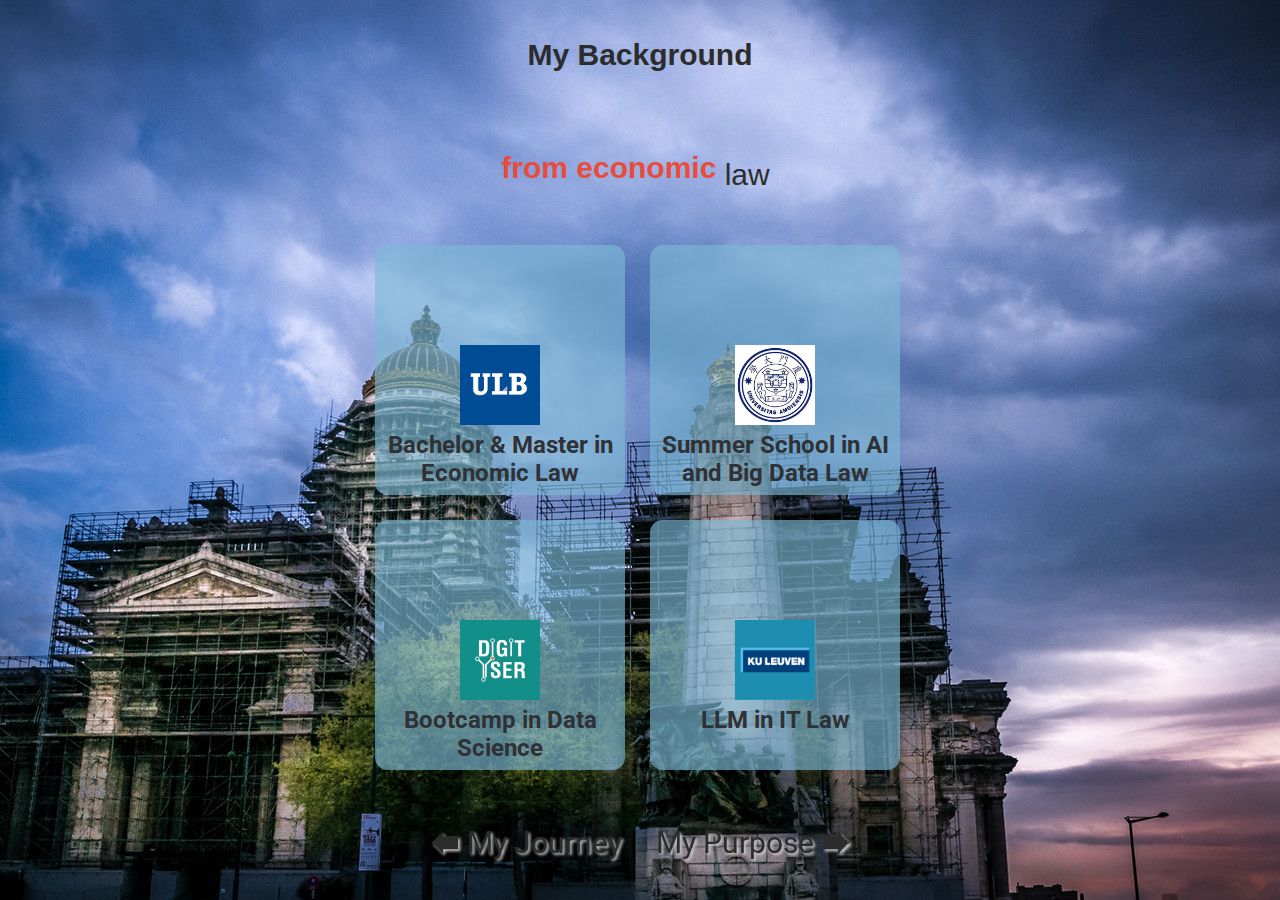
==== background.html @ ed566424 "Initial commit" ====
<!doctype html>
<html lang="en">
<head>
  <meta charset="utf-8">
  <title>My Journey to Become Software Developer - Vuong BUI</title>
  <link rel='stylesheet' href='styles.css'/>
  <link href="https://fonts.googleapis.com/css?family=Roboto:300,400,500&display=swap" rel="stylesheet">
  <link href="https://fonts.googleapis.com/icon?family=Material+Icons" rel="stylesheet">
</head>
<body>
  <style>
    .content {
      background-image: url(./assets/justicepalace.jpg);
      height: 100%;
      background-position: center;
      background-repeat: no-repeat;
      background-size: cover;
    }
    #web {
      width: 540px;
      height: 540px;
    }

    .sphere {
      border: none;
      border-radius: 5%;
      background: rgba(125,184,214, .65);
    }
    .sphere:hover {
      background: rgba(125,184,214, .85);
    }


    .text {
      top: 100px;
    }

    .sphere:hover .text {
      top: 15px;
    }

    .blurb {
      margin: 20px 10px 10px 10px;
    }

    .one{left: 5px; top: 5px;}
    .two{left: 280px; top: 5px;}
    .three{left: 5px; top: 280px;}
    .four{left: 280px; top: 280px;}
  </style>

  <div class="content" role="main">
    <div class="presentation">
      <p><b>My Background</b></p>
    </div>

    <div class="Iam">
      <b>
        <div class="innerIam">
          from economic<br />
          to IT
        </div>
      </b>
      <p>&nbsp;law</p>
    </div>



    <div id="web">
      <div class="sphere one" >
        <span class="text"><b><img src="assets/ulb.png" height="80" width="80"><br/>Bachelor & Master in Economic Law </b></span>
        <p class="blurb">
          • Belgian law degrees<br/>
          • Economic law specialization
        </p>
      </div>
      <div class="sphere two" >
        <span class="text"><b><img src="assets/xmu.jpg" height="80" width="80"><br/>Summer School in AI and Big Data Law</b></span>
        <p class="blurb">
          • Study on the impact of new technologies (AI, Big Data) on intellectual property law
        </p>
      </div>
      <div class="sphere three" >
        <span class="text"><b><img src="assets/digityser.jpg" height="80" width="80"><br/>Bootcamp in Data Science</b></span>
        <p class="blurb">
          • Coding in Python, R and <br/>
          • Courses on Machine Learning, NLP, Deep Learning, Neural Network, ...
        </p>
      </div>
      <div class="sphere four" >
        <span class="text"><b><img src="assets/kul.jpg" height="80" width="80"><br/>LLM in IT Law</b></span>
        <p class="blurb">
          • Double specialization in IT and IP law <br/>
        </p>
      </div>

    </div>


    <div class="nav">
      <a href="./index.html">🡄 My Journey</a>
      <a href="./ikigai.html">My Purpose 🡆</a>
    </div>

  </div>
</body>
</html>
---- styles.css ----
@import url('https://fonts.googleapis.com/css?family=Arima+Madurai:300');


body, html{
  width:100%;
  height:100%;
  margin:0;
  display: table;
  text-align: center;
}
body { margin: 0; font-family: Roboto, "Helvetica Neue", sans-serif; }


app-root {
  display: block;
  height: 100vh;
}

.content {
  z-index: 1;
  position: relative;
  overflow: hidden;
  padding: 0 13px;
  flex-direction: column;
  display: flex;         /* NEW, Spec - Firefox, Chrome, Opera */
  align-items: center;
  height: 100%;
}


.presentation {
  text-align: center;
  width: 80%;
  margin: 5px;
}
p {
  font: normal 30px/40px Montserrat, sans-serif;
  color: #2d2c2c;
}


.nav {
  position:fixed;
  bottom: 40px;
  z-index: 99999;
}

.nav a{
  font-size: 30px;
  color: #2d2c2c;
  text-shadow: 2px 2px 3px #cfcfcf;
  padding: 15px;
  text-decoration: none;
}

.card {
  border-radius: 25px;
  padding: 10px;
  margin: 10px;
  width: 65%;
  background: rgba(125,184,214, .5);
}








*,
*::before,
*::after {
  box-sizing: border-box;
}

h1 {
  font-family: 'Arima Madurai', cursive;
  color: black;
  font-size: 4rem;
  letter-spacing: -3px;
  text-shadow: 0px 1px 1px rgba(255,255,255,0.6);
  position: relative;
  z-index: 3;
}



.bird--one {
  background-image: url(https://s3-us-west-2.amazonaws.com/s.cdpn.io/174479/bird-cells-new.svg);
  background-size: auto 100%;
  width: 88px;
  height: 125px;
  will-change: background-position;

  animation-name: fly-cycle;
  animation-timing-function: steps(10);
  animation-iteration-count: infinite;

  animation-duration: 1s;
  animation-delay: -0.5s;
}

.bird--two {
  background-image: url(https://s3-us-west-2.amazonaws.com/s.cdpn.io/174479/bird-cells-new.svg);
  background-size: auto 100%;
  width: 88px;
  height: 125px;
  will-change: background-position;

  animation-name: fly-cycle;
  animation-timing-function: steps(10);
  animation-iteration-count: infinite;

  animation-duration: 1s;
  animation-delay: -0.5s;

   animation-duration: 0.9s;
   animation-delay: -0.75s;
 }


.bird--three {
  background-image: url(https://s3-us-west-2.amazonaws.com/s.cdpn.io/174479/bird-cells-new.svg);
  background-size: auto 100%;
  width: 88px;
  height: 125px;
  will-change: background-position;

  animation-name: fly-cycle;
  animation-timing-function: steps(10);
  animation-iteration-count: infinite;

  animation-duration: 1s;
  animation-delay: -0.5s;

   animation-duration: 1.25s;
   animation-delay: -0.25s;
 }


.bird--four {
  background-image: url(https://s3-us-west-2.amazonaws.com/s.cdpn.io/174479/bird-cells-new.svg);
  background-size: auto 100%;
  width: 88px;
  height: 125px;
  will-change: background-position;

  animation-name: fly-cycle;
  animation-timing-function: steps(10);
  animation-iteration-count: infinite;

  animation-duration: 1s;
  animation-delay: -0.5s;

   animation-duration: 1.1s;
   animation-delay: -0.5s;
 }


.bird-container--one {
  position: absolute;
  top: 20%;
  left: -10%;
  transform: scale(0) translateX(-10vw);
  will-change: transform;

  animation-name: fly-right-one;
  animation-timing-function: linear;
  animation-iteration-count: infinite;

   animation-duration: 15s;
   animation-delay: 0;
 }

.bird-container--two {
  position: absolute;
  top: 20%;
  left: -10%;
  transform: scale(0) translateX(-10vw);
  will-change: transform;

  animation-name: fly-right-one;
  animation-timing-function: linear;
  animation-iteration-count: infinite;

  animation-duration: 15s;
  animation-delay: 0;

   animation-duration: 16s;
   animation-delay: 1s;
 }

.bird-container--three {
  position: absolute;
  top: 20%;
  left: -10%;
  transform: scale(0) translateX(-10vw);
  will-change: transform;

  animation-name: fly-right-one;
  animation-timing-function: linear;
  animation-iteration-count: infinite;

  animation-duration: 15s;
  animation-delay: 0;

   animation-duration: 14.6s;
   animation-delay: 9.5s;
 }

.bird-container--four {
  position: absolute;
  top: 20%;
  left: -10%;
  transform: scale(0) translateX(-10vw);
  will-change: transform;

  animation-name: fly-right-one;
  animation-timing-function: linear;
  animation-iteration-count: infinite;

  animation-duration: 15s;
  animation-delay: 0;

   animation-duration: 16s;
   animation-delay: 10.25s;
 }


@keyframes fly-cycle {

  100% {
    background-position: -900px 0;
  }

}

@keyframes fly-right-one {

  0% {
    transform: scale(0.3) translateX(-10vw);
  }

  10% {
    transform: translateY(2vh) translateX(10vw) scale(0.4);
  }

  20% {
    transform: translateY(0vh) translateX(30vw) scale(0.5);
  }

  30% {
    transform: translateY(4vh) translateX(50vw) scale(0.6);
  }

  40% {
    transform: translateY(2vh) translateX(70vw) scale(0.6);
  }

  50% {
    transform: translateY(0vh) translateX(90vw) scale(0.6);
  }

  60% {
    transform: translateY(0vh) translateX(110vw) scale(0.6);
  }

  100% {
    transform: translateY(0vh) translateX(110vw) scale(0.6);
  }

}

@keyframes fly-right-two {

  0% {
    transform: translateY(-2vh) translateX(-10vw) scale(0.5);
  }

  10% {
    transform: translateY(0vh) translateX(10vw) scale(0.4);
  }

  20% {
    transform: translateY(-4vh) translateX(30vw) scale(0.6);
  }

  30% {
    transform: translateY(1vh) translateX(50vw) scale(0.45);
  }

  40% {
    transform: translateY(-2.5vh) translateX(70vw) scale(0.5);
  }

  50% {
    transform: translateY(0vh) translateX(90vw) scale(0.45);
  }

  51% {
    transform: translateY(0vh) translateX(110vw) scale(0.45);
  }

  100% {
    transform: translateY(0vh) translateX(110vw) scale(0.45);
  }

}



































.Iam {
  text-align: center;
  width: 80%;

  padding: 0.5em 1em;
  font: normal 30px/40px Montserrat, sans-serif;
  color: #2d2c2c;

  display: flex;
  justify-content: center;
  align-items: center;

}
.Iam p {
  height: 40px;
  float: left;
  margin-right: 0.3em;
}
.Iam b {
  float: left;
  overflow: hidden;
  position: relative;
  height: 40px;
  top: -7px;
}
.Iam .innerIam {
  display: inline-block;
  color: #e74c3c;
  position: relative;
  white-space: nowrap;
  top: 0;
  left: 0;
  text-align: right;


  /*animation*/
  -webkit-animation:move 4s;
  -moz-animation:move 4s;
  -ms-animation:move 4s;
  -o-animation:move 4s;
  animation:move 4s;
  /*animation-iteration-count*/
  -webkit-animation-iteration-count:infinite;
  -moz-animation-iteration-count:infinite;
  -ms-animation-iteration-count:infinite;
  -o-animation-iteration-count:infinite;
  animation-iteration-count:infinite;
  /*animation-delay*/
  -webkit-animation-delay:0.5s;
  -moz-animation-delay:0.5s;
  -ms-animation-delay:0.5s;
  -o-animation-delay:0.5s;
  animation-delay:0.5s;
}
@keyframes move{
  0%  { top: 0px; }
  50% { top: -50px; }
}

@-webkit-keyframes move {
  0%  { top: 0px; }
  50% { top: -50px; }
}
@-moz-keyframes move {
  0%  { top: 0px; }
  50% { top: -50px; }
}
@-o-keyframes move {
  0%  { top: 0px; }
  50% { top: -50px; }
}
@keyframes move {
  0%  { top: 0px; }
  50% { top: -50px; }
}
























.wrapper{
  display: table-cell;
  vertical-align: middle;
  position: relative;
  width: 50%;
  margin: 0 auto;
}
.background-circle{
  width: 400px;
  height: 400px;
  border-radius: 100%;
  overflow: hidden;
  margin: 0 auto;
  background: #95B3BF;
  position: relative;
  -webkit-mask-image: -webkit-radial-gradient(#BADA55, #BADA55);
  -moz-mask-image: -webkit-radial-gradient(#BADA55, #BADA55);
  -o-mask-image: -webkit-radial-gradient(#BADA55, #BADA55);
  -ms-mask-image: -webkit-radial-gradient(#BADA55, #BADA55);
  animation:grow 0.7s 1 ease;
  -webkit-animation:grow 0.7s 1 ease;
  transform-origin: center;
}
.border-circle{
  width: 399px;
  height: 399px;
  border-radius: 100%;
  position: absolute;
  left: 50%;
  top: 50%;
  margin-left: -220px;
  margin-top: -220px;
  border: 10px solid #FCB040;
  -webkit-transform: scale(0);
  transform: scale(0);
  -webkit-transform-origin: center;
  transform-origin: center;
}
.border-circle#one{
  animation:border-pulse 1s 3.1s 1 ease;
  animation-fill-mode: forwards;
  -webkit-animation:border-pulse 1s 3.1s 1 ease;
  -webkit-animation-fill-mode: forwards;
}
.border-circle#two{
  animation:border-pulse 1s 3.3s 1 ease;
  animation-fill-mode: forwards;
  -webkit-animation:border-pulse 1s 3.3s 1 ease;
  -webkit-animation-fill-mode: forwards;
}

.body{
  width: 285px;
  height: 600px;
  margin: 0 auto;
  background: #222;
  border-radius: 100px;
  position: relative;
  top: 200px;
  animation:body-enter 0.7s 0.2s 1 ease;
  animation-fill-mode: forwards;
  -webkit-animation:body-enter 0.7s 0.2s 1 ease;
  -webkit-animation-fill-mode: forwards;
  -webkit-transform:scale(0) translateZ(0);
  transform:scale(0) translateZ(0);
}

.head{
  width: 196px;
  height: 260px;
  border-radius: 50px;
  #background: #FFE4BE;
  position: absolute;
  top: 50%;
  left: 50%;
  margin-top: -210px;
  margin-left: -98px;
  animation:grow 0.7s 0.4s 1 ease, music-move 1s 3.3s infinite alternate ease-in-out;
  -webkit-animation:grow 0.7s 0.4s 1 ease, music-move 1s 3.3s infinite alternate ease-in-out;
  /*
    animation:grow 0.7s 0.4s 1 ease;
    -webkit-animation:grow 0.7s 0.4s 1 ease;
  */
  transform-origin: bottom;
  -webkit-transform-origin: bottom;
  -webkit-transform:scale(0) translateZ(0);
  transform:scale(0) translateZ(0);
  -webkit-animation-fill-mode: forwards;
  animation-fill-mode: forwards;

  display: flex;
  align-items: center;
  justify-content: center
}



.shadow-wrapper{
  width: 98px;
  height: 260px;
  position: absolute;
  left: -8px;
  bottom: -84px;
  z-index: 4;
  overflow: hidden;
}
.shadow{
  width: 98px;
  height: 260px;
  border-radius: 50px;
  background: rgba(149,36,0,0.1);
  position: absolute;
  z-index: 4;
  opacity: 0;
  animation:shadow-anim 1s 2.8s 1 ease;
  animation-fill-mode: forwards;
  -webkit-animation:shadow-anim 1s 2.8s 1 ease;
  -webkit-animation-fill-mode: forwards;
}
.triangle-light{
  width: 400px;
  height: 600px;
  background: #FFFFFF;
  opacity: 0.2;
  position: absolute;
  right: -65%;
  animation: triangle-light-anim 1s 2.8s 1 ease;
  animation-fill-mode: forwards;
  -webkit-animation: triangle-light-anim 1s 2.8s 1 ease;
  -webkit-animation-fill-mode: forwards;
  -webkit-transform: translate(200px,0px);
  transform: translate(200px,0px);
}
.triangle-dark{
  width: 400px;
  height: 600px;
  background: #000000;
  opacity: 0.2;
  position: absolute;
  left: -60%;
  top: 30%;
  animation: triangle-dark-anim 1s 3s 1 ease;
  animation-fill-mode: forwards;
  -webkit-animation: triangle-dark-anim 1s 3s 1 ease;
  -webkit-animation-fill-mode: forwards;
  -webkit-transform: translate(-200px,0px);
  transform: translate(-200px,0px);
}


.shirt-text{
  font-family: 'Montserrat', sans-serif;
  font-weight: 700;
  color: white;
  position: relative;
  top: -300px;
  font-size: 50px;
  display: inline-block;
  -webkit-text-stroke: 2px;
  -webkit-transform: translate(0px,100px);
  transform: translate(0px,100px);
  animation-fill-mode: forwards !important;
  -webkit-animation-fill-mode: forwards !important;

}
.shirt-text:nth-of-type(1){
  animation: text-anim 0.7s 3s 1 ease;
  -webkit-animation: text-anim 0.7s 3s 1 ease;
}
.shirt-text:nth-of-type(2){
  color: #EF4136;
  animation: text-anim 0.7s 3.1s 1 ease;
  -webkit-animation: text-anim 0.7s 3.1s 1 ease;
}
.shirt-text:nth-of-type(3){
  animation: text-anim 0.7s 3.2s 1 ease;
  -webkit-animation: text-anim 0.7s 3.2s 1 ease;
}
.shirt-text:nth-of-type(4){
  animation: text-anim 0.7s 3.3s 1 ease;
  -webkit-animation: text-anim 0.7s 3.3s 1 ease;
}
.shirt-text:nth-of-type(5){
  animation: text-anim 0.7s 3.4s 1 ease;
  -webkit-animation: text-anim 0.7s 3.4s 1 ease;
}

@keyframes grow
{
  0% {
    position:absolute;
    -webkit-transform: scale(0) translateZ(0);
    transform: scale(0) translateZ(0);
  }
  60% {
    -webkit-transform: scale(1.15) translateZ(0);
    transform: scale(1.15) translateZ(0);
  }
  80% {
    -webkit-transform: scale(0.95) translateZ(0);
    transform: scale(0.95) translateZ(0);
  }
  100% {
    -webkit-transform: scale(1) translateZ(0);
    transform: scale(1) translateZ(0);
  }
}

@-webkit-keyframes grow /* Safari and Chrome */
{
  0% {
    position:absolute;
    -webkit-transform: scale(0) translateZ(0);
    transform: scale(0) translateZ(0);
  }
  60% {
    -webkit-transform: scale(1.15) translateZ(0);
    transform: scale(1.15) translateZ(0);
  }
  80% {
    -webkit-transform: scale(0.95) translateZ(0);
    transform: scale(0.95) translateZ(0);
  }
  100% {
    -webkit-transform: scale(1) translateZ(0);
    transform: scale(1) translateZ(0);
  }
}

@keyframes body-enter
{
  0% {
    -webkit-transform: translateY(200px) translateZ(0);
    transform: translateY(200px) translateZ(0);
  }
  60% {
    -webkit-transform: translateY(-20px) translateZ(0);
    transform: translateY(-20px) translateZ(0);
  }
  80% {
    -webkit-transform: translateY(30px) translateZ(0);
    transform: translateY(30px) translateZ(0);
  }
  100% {
    -webkit-transform: translateY(0px) translateZ(0);
    transform: translateY(0px) translateZ(0);
  }
}

@-webkit-keyframes body-enter /* Safari and Chrome */
{
  0% {
    -webkit-transform: translateY(200px) translateZ(0);
    transform: translateY(200px) translateZ(0);
  }
  60% {
    -webkit-transform: translateY(-20px) translateZ(0);
    transform: translateY(-20px) translateZ(0);
  }
  80% {
    -webkit-transform: translateY(30px) translateZ(0);
    transform: translateY(30px) translateZ(0);
  }
  100% {
    -webkit-transform: translateY(0px) translateZ(0);
    transform: translateY(0px) translateZ(0);
  }
}

@keyframes hair-anim
{
  0% {
    height:0px;
    -webkit-transform: translateY(137px) translateZ(0);
    transform: translateY(137px) translateZ(0);
  }
  100% {
    height: 137px;
    -webkit-transform: translateY(0px) translateZ(0);
    transform: translateY(0px) translateZ(0);
  }
}

@-webkit-keyframes hair-anim /* Safari and Chrome */
{
  0% {
    height:0px;
    -webkit-transform: translateY(137px) translateZ(0);
    transform: translateY(137px) translateZ(0);
  }
  100% {
    height: 137px;
    -webkit-transform: translateY(0px) translateZ(0);
    transform: translateY(0px) translateZ(0);
  }
}

@keyframes sideburn-anim
{
  0% {
    opacity: 0;
    -webkit-transform: translateY(-25px) translateZ(0);
    transform: translateY(-25px) translateZ(0);
  }
  100% {
    opacity: 1;
    -webkit-transform: translateY(0px) translateZ(0);
    transform: translateY(0px) translateZ(0);
  }
}

@-webkit-keyframes sideburn-anim /* Safari and Chrome */
{
  0% {
    opacity: 0;
    -webkit-transform: translateY(-25px) translateZ(0);
    transform: translateY(-25px) translateZ(0);
  }
  100% {
    opacity: 1;
    -webkit-transform: translateY(0px) translateZ(0);
    transform: translateY(0px) translateZ(0);
  }
}

@keyframes hair-top-anim
{
  0% {
    opacity: 0;
    -webkit-transform:translate(-64px, 30px) translateZ(0);
    transform:translate(-64px, 30px) translateZ(0);
  }
  60% {
    opacity: 1;
    -webkit-transform: rotate(0deg) translate(-64px, 30px) translateZ(0);
    transform: rotate(0deg) translate(-64px, 30px) translateZ(0);
  }
  80% {
    opacity: 1;
    -webkit-transform: rotate(10deg) translate(-64px, -5px) translateZ(0);
    transform: rotate(10deg) translate(-64px, -5px) translateZ(0);
  }
  100% {
    opacity: 1;
    -webkit-transform: rotate(0deg) translate(-64px, 0px) translateZ(0);
    transform: rotate(0deg) translate(-64px, 0px) translateZ(0);
  }
}

@-webkit-keyframes hair-top-anim /* Safari and Chrome */
{
  0% {
    opacity: 0;
    -webkit-transform:translate(-64px, 30px) translateZ(0);
    transform:translate(-64px, 30px) translateZ(0);
  }
  60% {
    opacity: 1;
    -webkit-transform: rotate(0deg) translate(-64px, 30px) translateZ(0);
    transform: rotate(0deg) translate(-64px, 30px) translateZ(0);
  }
  80% {
    opacity: 1;
    -webkit-transform: rotate(10deg) translate(-64px, -5px) translateZ(0);
    transform: rotate(10deg) translate(-64px, -5px) translateZ(0);
  }
  100% {
    opacity: 1;
    -webkit-transform: rotate(0deg) translate(-64px, 0px) translateZ(0);
    transform: rotate(0deg) translate(-64px, 0px) translateZ(0);
  }
}

@keyframes hair-bottom-anim
{
  0% {
    opacity: 0;
    -webkit-transform:translate(-27px, -40px) translateZ(0);
    transform:translate(-27px, -40px) translateZ(0);
  }
  60% {
    opacity: 1;
    -webkit-transform: rotate(0deg) translate(-27px, -40px) translateZ(0);
    transform: rotate(0deg) translate(-27px, -40px) translateZ(0);
  }
  80% {
    opacity: 1;
    -webkit-transform: rotate(10deg) translate(-27px, 5px) translateZ(0);
    transform: rotate(10deg) translate(-27px, 5px) translateZ(0);
  }
  100% {
    opacity: 1;
    -webkit-transform: rotate(0deg) translate(-27px, 0px) translateZ(0);
    transform: rotate(0deg) translate(-27px, 0px) translateZ(0);
  }
}

@-webkit-keyframes hair-bottom-anim /* Safari and Chrome */
{
  0% {
    opacity: 0;
    -webkit-transform:translate(-27px, -40px) translateZ(0);
    transform:translate(-27px, -40px) translateZ(0);
  }
  60% {
    opacity: 1;
    -webkit-transform: rotate(0deg) translate(-27px, -40px) translateZ(0);
    transform: rotate(0deg) translate(-27px, -40px) translateZ(0);
  }
  80% {
    opacity: 1;
    -webkit-transform: rotate(10deg) translate(-27px, 5px) translateZ(0);
    transform: rotate(10deg) translate(-27px, 5px) translateZ(0);
  }
  100% {
    opacity: 1;
    -webkit-transform: rotate(0deg) translate(-27px, 0px) translateZ(0);
    transform: rotate(0deg) translate(-27px, 0px) translateZ(0);
  }
}

@keyframes music-move
{
  0% {
    -webkit-transform: rotate(0deg) translateZ(0);
    transform: rotate(0deg) translateZ(0);
  }
  33% {
    -webkit-transform: rotate(-5deg) translateZ(0);
    transform: rotate(-5deg) translateZ(0);
  }
  66% {
    -webkit-transform: rotate(5deg) translateZ(0);
    transform: rotate(5deg) translateZ(0);
  }
  100% {
    -webkit-transform: rotate(0deg) translateZ(0);
    transform: rotate(0deg) translateZ(0);
  }
}

@-webkit-keyframes music-move /* Safari and Chrome */
{
  0% {
    -webkit-transform: rotate(0deg) translateZ(0);
    transform: rotate(0deg) translateZ(0);
  }
  33% {
    -webkit-transform: rotate(-5deg) translateZ(0);
    transform: rotate(-5deg) translateZ(0);
  }
  66% {
    -webkit-transform: rotate(5deg) translateZ(0);
    transform: rotate(5deg) translateZ(0);
  }
  100% {
    -webkit-transform: rotate(0deg) translateZ(0);
    transform: rotate(0deg) translateZ(0);
  }
}

@keyframes eyebrow-anim-right
{
  0% {
    opacity: 0;
    -webkit-transform: translateY(-25px) translateZ(0);
    transform: translateY(-25px) translateZ(0);
  }
  70% {
    opacity: 1;
    -webkit-transform: translateY(5px) translateZ(0);
    transform: translateY(5px) translateZ(0);
  }
  100% {
    opacity: 1;
    -webkit-transform: rotate(9deg) translateY(0px) translateZ(0);
    transform: rotate(9deg) translateY(0px) translateZ(0);
  }
}

@-webkit-keyframes eyebrow-anim-right /* Safari and Chrome */
{
  0% {
    opacity: 0;
    -webkit-transform: translateY(-25px) translateZ(0);
    transform: translateY(-25px) translateZ(0);
  }
  70% {
    opacity: 1;
    -webkit-transform: translateY(5px) translateZ(0);
    transform: translateY(5px) translateZ(0);
  }
  100% {
    opacity: 1;
    -webkit-transform: rotate(9deg) translateY(0px) translateZ(0);
    transform: rotate(9deg) translateY(0px) translateZ(0);
  }
}
@keyframes eyebrow-raise
{
  0% {
    top:-35px;
  }
  80% {
    top:-35px;

  }
  100% {
    top:-45px;
  }
}

@-webkit-keyframes eyebrow-raise /* Safari and Chrome */
{
  0% {
    top:-35px;
  }
  80% {
    top:-35px;

  }
  100% {
    top:-45px;
  }
}
@keyframes eyebrow-anim-left
{
  0% {
    opacity: 0;
    -webkit-transform: translateY(-25px) translateZ(0);
    transform: translateY(-25px) translateZ(0);
  }
  70% {
    opacity: 1;
    -webkit-transform: translateY(5px) translateZ(0);
    transform: translateY(5px);
  }
  100% {
    opacity: 1;
    -webkit-transform:translateY(0px) translateZ(0);
    transform:translateY(0px) translateZ(0);
  }
}

@-webkit-keyframes eyebrow-anim-left /* Safari and Chrome */
{
  0% {
    opacity: 0;
    -webkit-transform: translateY(-25px) translateZ(0);
    transform: translateY(-25px) translateZ(0);
  }
  70% {
    opacity: 1;
    -webkit-transform: translateY(5px) translateZ(0);
    transform: translateY(5px) translateZ(0);
  }
  100% {
    opacity: 1;
    -webkit-transform:translateY(0px) translateZ(0);
    transform:translateY(0px) translateZ(0);
  }
}

@keyframes border-pulse
{
  0% {
    -webkit-transform: scale(0) translateZ(0);
    transform: scale(0) translateZ(0);
    border-width: 20px;
  }
  40% {
    -webkit-transform: scale(1) translateZ(0);
    transform: scale(1) translateZ(0);
    border-width: 20px;
    margin-left: -220px;
    margin-top: -220px;
  }
  100% {
    -webkit-transform: scale(1.5) translateZ(0);
    transform: scale(1.5) translateZ(0);
    border-width: 0px;
    border-style: double;
    margin-left: -200px;
    margin-top: -200px;
  }
}

@-webkit-keyframes border-pulse /* Safari and Chrome */
{
  0% {
    -webkit-transform: scale(0) translateZ(0);
    transform: scale(0) translateZ(0);
    border-width: 20px;
  }
  40% {
    -webkit-transform: scale(1) translateZ(0);
    transform: scale(1) translateZ(0);
    border-width: 20px;
    margin-left: -220px;
    margin-top: -220px;
  }
  100% {
    -webkit-transform: scale(1.5) translateZ(0);
    transform: scale(1.5) translateZ(0);
    border-width: 0px;
    border-style: double;
    margin-left: -200px;
    margin-top: -200px;
  }
}
@keyframes shadow-anim
{
  0% {
    opacity: 0;
    -webkit-transform: translate(98px,0px) translateZ(0);
    transform: translate(98px,0px) translateZ(0);
  }
  50% {
    opacity: 0;
  }
  100% {
    opacity: 1;
    -webkit-transform: translate(0px,0px) translateZ(0);
    transform: translate(0px,0px) translateZ(0);
  }
}

@-webkit-keyframes shadow-anim /* Safari and Chrome */
{
  0% {
    opacity: 0;
    -webkit-transform: translate(98px,0px) translateZ(0);
    transform: translate(98px,0px) translateZ(0);
  }
  50% {
    opacity: 0;
  }
  100% {
    opacity: 1;
    -webkit-transform: translate(0px,0px) translateZ(0);
    transform: translate(0px,0px) translateZ(0);
  }
}
@keyframes triangle-light-anim
{
  0% {
    -webkit-transform: translate(200px,0px) translateZ(0);
    transform: translate(200px,0px) translateZ(0);
  }
  100% {
    -webkit-transform: rotate(45deg) translate(0px,0px) translateZ(0);
    transform: rotate(45deg) translate(0px,0px) translateZ(0);
  }
}

@-webkit-keyframes triangle-light-anim /* Safari and Chrome */
{
  0% {
    -webkit-transform: translate(200px,0px) translateZ(0);
    transform: translate(200px,0px) translateZ(0);
  }
  100% {
    -webkit-transform: rotate(45deg) translate(0px,0px) translateZ(0);
    transform: rotate(45deg) translate(0px,0px) translateZ(0);
  }
}
@keyframes triangle-dark-anim
{
  0% {
    -webkit-transform: translate(-200px,0px) translateZ(0);
    transform: translate(-200px,0px) translateZ(0);
  }
  100% {
    -webkit-transform: rotate(-45deg) translate(0px,0px) translateZ(0);
    transform: rotate(-45deg) translate(0px,0px) translateZ(0);
  }
}

@-webkit-keyframes triangle-dark-anim /* Safari and Chrome */
{
  0% {
    -webkit-transform: translate(-200px,0px) translateZ(0);
    transform: translate(-200px,0px) translateZ(0);
  }
  100% {
    -webkit-transform: rotate(-45deg) translate(0px,0px) translateZ(0);
    transform: rotate(-45deg) translate(0px,0px) translateZ(0);
  }
}
@keyframes note-anim
{
  0% {
    opacity: 0;
    -webkit-transform: translate(0px,50px) translateZ(0);
    transform: translate(0px,50px) translateZ(0);
  }
  30% {
    -webkit-transform:rotate(12deg) translate(-30px,0px) translateZ(0);
    transform:rotate(12deg) translate(-30px,0px) translateZ(0);
  }
  45% {
    opacity: 1;
  }
  60% {
    -webkit-transform:rotate(-12deg) translate(30px,-100px) translateZ(0);
    transform:rotate(-12deg) translate(30px,-100px) translateZ(0);
  }
  100% {
    opacity: 0;
    -webkit-transform:rotate(0deg) translate(0px,-200px) translateZ(0);
    transform:rotate(0deg) translate(0px,-200px) translateZ(0);
  }
}

@-webkit-keyframes note-anim /* Safari and Chrome */
{
  0% {
    opacity: 0;
    -webkit-transform: translate(0px,50px) translateZ(0);
    transform: translate(0px,50px) translateZ(0);
  }
  30% {
    -webkit-transform:rotate(12deg) translate(-30px,0px) translateZ(0);
    transform:rotate(12deg) translate(-30px,0px) translateZ(0);
  }
  45% {
    opacity: 1;
  }
  60% {
    -webkit-transform:rotate(-12deg) translate(30px,-100px) translateZ(0);
    transform:rotate(-12deg) translate(30px,-100px) translateZ(0);
  }
  100% {
    opacity: 0;
    -webkit-transform:rotate(0deg) translate(0px,-200px) translateZ(0);
    transform:rotate(0deg) translate(0px,-200px) translateZ(0);
  }
}
@keyframes text-anim
{
  0% {
    -webkit-transform: translate(0px,100px) translateZ(0);
    transform: translate(0px,100px) translateZ(0);
  }
  60% {
    -webkit-transform:translate(0px,-20px) translateZ(0);
    transform:translate(0px,-20px) translateZ(0);
  }
  80% {
    -webkit-transform:translate(0px,15px) translateZ(0);
    transform:translate(0px,15px) translateZ(0);
  }
  100% {
    -webkit-transform:translate(0px,0px) translateZ(0);
    transform:translate(0px,0px) translateZ(0);
  }
}

@-webkit-keyframes text-anim /* Safari and Chrome */
{
  0% {
    -webkit-transform: translate(0px,100px) translateZ(0);
    transform: translate(0px,100px) translateZ(0);
  }
  60% {
    -webkit-transform:translate(0px,-20px) translateZ(0);
    transform:translate(0px,-20px) translateZ(0);
  }
  80% {
    -webkit-transform:translate(0px,15px) translateZ(0);
    transform:translate(0px,15px) translateZ(0);
  }
  100% {
    -webkit-transform:translate(0px,0px) translateZ(0);
    transform:translate(0px,0px) translateZ(0);
  }
}
@keyframes eye-blink
{
  0% {
    -webkit-transform: scaleY(1) translateY(0px) translateZ(0);
    transform: scaleY(1) translateY(0px) translateZ(0);
  }
  45% {
    -webkit-transform: scaleY(1) translateY(0px) translateZ(0);
    transform: scaleY(1) translateY(0px) translateZ(0);
  }
  50% {
    -webkit-transform: scaleY(0.1) translateZ(0);
    transform: scaleY(0.1) translateZ(0);
  }
  55% {
    -webkit-transform: scaleY(1) translateY(0px);
    transform: scaleY(1) translateY(0px);
  }
  100% {
    -webkit-transform: scaleY(1) translateY(0px) translateZ(0);
    transform: scaleY(1) translateY(0px) translateZ(0);
  }
}

@-webkit-keyframes eye-blink /* Safari and Chrome */
{
  0% {
    -webkit-transform: scaleY(1) translateY(0px) translateZ(0);
    transform: scaleY(1) translateY(0px) translateZ(0);
  }
  45% {
    -webkit-transform: scaleY(1) translateY(0px) translateZ(0);
    transform: scaleY(1) translateY(0px) translateZ(0);
  }
  50% {
    -webkit-transform: scaleY(0.1) translateZ(0);
    transform: scaleY(0.1) translateZ(0);
  }
  55% {
    -webkit-transform: scaleY(1) translateY(0px) translateZ(0);
    transform: scaleY(1) translateY(0px) translateZ(0);
  }
  100% {
    -webkit-transform: scaleY(1) translateY(0px) translateZ(0);
    transform: scaleY(1) translateY(0px) translateZ(0);
  }
}

















#web {
  width: 470px;
  height: 470px;
  position: relative;

}


.sphere {
  width: 250px;
  height: 250px;
  border-radius: 50%;
  position: absolute;
  border: 5px rgba(115,166,183,.5) solid;
  transition: background-color 800ms ease-in-out;
  background: rgba(125,184,214, .4);
  transition:width 800ms, height 800ms, border-radius 800ms,left 800ms, top 800ms ;
  -moz-transition:width 800ms, height 800ms, border-radius 800ms,left 800ms, top 800ms;
  -ms-transition:width 800ms, height 800ms, border-radius 800ms,left 800ms, top 800ms;
  -o-transition:width 800ms, height 800ms, border-radius 800ms,left 800ms, top 800ms;
  -webkit-transition:width 800ms, height 800ms, border-radius 800ms,left 800ms, top 800ms;

}

.sphere:hover {
  transition: background-color 800ms ease-in-out;
  background: rgba(115,166,183,.8);
  color: #ffffff;
  z-index: 999;
  -webkit-transition: all 0.5s ease-in-out;
  -moz-transition: all 0.5s ease-in-out;
  -o-transition: all 0.5s ease-in-out;
  -ms-transition: all 0.5s ease-in-out;
  transition: all 0.5s ease-in-out;
  width: 250px;
  height: 250px;
}

.one{left:110px; top: 0px;}
.two{left: 0px; top: 110px;}
.three{left: 220px; top: 110px;}
.four{left: 110px; top: 220px;}

.text {
  -webkit-transition: all 0.5s ease-in-out;
  -moz-transition: all 0.5s ease-in-out;
  -o-transition: all 0.5s ease-in-out;
  -ms-transition: all 0.5s ease-in-out;
  transition: all 0.5s ease-in-out;
  position: relative;
  top: 100px;
  left: 0px;

  font-size: 24px;
  line-height: normal;
  color: rgb(47, 49, 53);
  z-index: 999;
}

.sphere:hover .text {
  top: 40px;
  left: 0px;

  color: rgba(200,200,200,1);
}


.blurb {
  margin: 30px;
  color: rgba(220,220,220,0);
  -ms-transform: scale(.9);
  -webkit-transform: scale(.9);
  transform: scale(.9);
  visibility: hidden;

  font-size: 18px;
  line-height: normal;
}

.sphere:hover .blurb {
  -webkit-transition: all 2s ease-in-out;
  -moz-transition: all 2s ease-in-out;
  -o-transition: all 2s ease-in-out;
  -ms-transition: all 2s ease-in-out;
  transition: all 2s ease-in-out;
  color: rgba(220,220,220,1);
  visibility: visible;
}
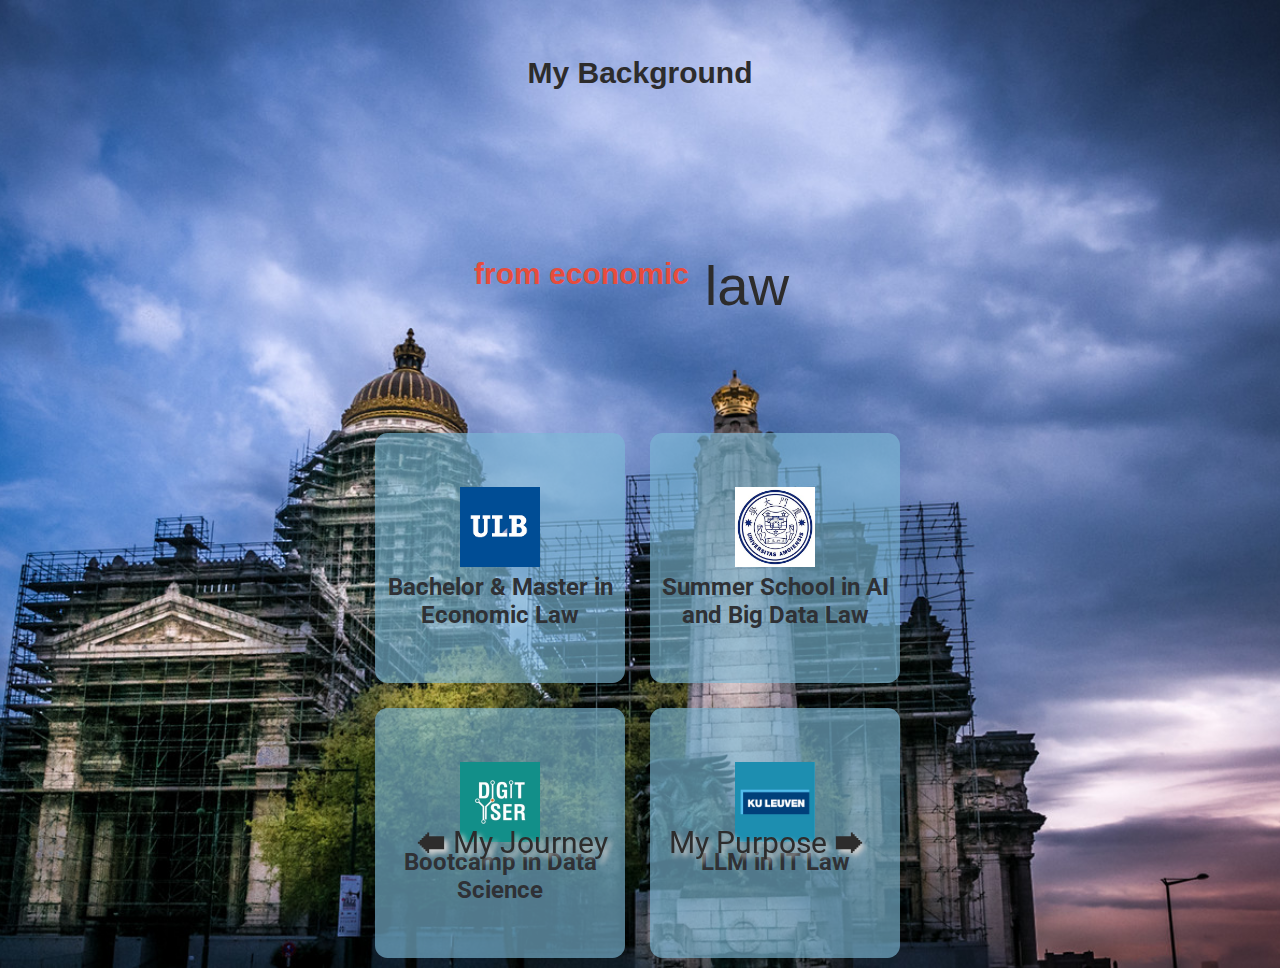
==== commit 6b8eec4c: "Making it a little bit responsive" ====
--- a/background.html
+++ b/background.html
@@ -1,4 +1,4 @@
-<!doctype html>
+<!DOCTYPE html>
 <html lang="en">
 <head>
   <meta charset="utf-8">
@@ -9,44 +9,40 @@
 </head>
 <body>
   <style>
-    .content {
-      background-image: url(./assets/justicepalace.jpg);
-      height: 100%;
-      background-position: center;
-      background-repeat: no-repeat;
-      background-size: cover;
-    }
-    #web {
-      width: 540px;
-      height: 540px;
-    }
+  .content {
+    background-image: url(./assets/justicepalace.jpg);
+    height: 100%;
+    background-position: center;
+    background-repeat: no-repeat;
+    background-size: cover;
+  }
+  #web {
+    width: 33.75em;
+    height: 33.75em;
+  }
 
-    .sphere {
-      border: none;
-      border-radius: 5%;
-      background: rgba(125,184,214, .65);
-    }
-    .sphere:hover {
-      background: rgba(125,184,214, .85);
-    }
+  .sphere {
+    border: none;
+    border-radius: 5%;
+    background: rgba(125,184,214, .65);
+  }
+  .sphere:hover {
+    background: rgba(125,184,214, .85);
+  }
 
 
-    .text {
-      top: 100px;
-    }
+  .text {
+    top: 2.25em;
+  }
 
-    .sphere:hover .text {
-      top: 15px;
-    }
+  .sphere:hover .text {
+    top: 0em;
+  }
 
-    .blurb {
-      margin: 20px 10px 10px 10px;
-    }
+  .blurb {
+    margin: 0.2em 0.625em 0.625em 0.625em;
+  }
 
-    .one{left: 5px; top: 5px;}
-    .two{left: 280px; top: 5px;}
-    .three{left: 5px; top: 280px;}
-    .four{left: 280px; top: 280px;}
   </style>
 
   <div class="content" role="main">
@@ -67,28 +63,28 @@
 
 
     <div id="web">
-      <div class="sphere one" >
-        <span class="text"><b><img src="assets/ulb.png" height="80" width="80"><br/>Bachelor & Master in Economic Law </b></span>
+      <div class="sphere oneb" >
+        <span class="text"><b><img style="height: 5rem; width: auto"  src="assets/ulb.png"><br/>Bachelor & Master in Economic Law </b></span>
         <p class="blurb">
           • Belgian law degrees<br/>
           • Economic law specialization
         </p>
       </div>
-      <div class="sphere two" >
-        <span class="text"><b><img src="assets/xmu.jpg" height="80" width="80"><br/>Summer School in AI and Big Data Law</b></span>
+      <div class="sphere twob" >
+        <span class="text"><b><img style="height: 5rem; width: auto" src="assets/xmu.jpg"><br/>Summer School in AI and Big Data Law</b></span>
         <p class="blurb">
           • Study on the impact of new technologies (AI, Big Data) on intellectual property law
         </p>
       </div>
-      <div class="sphere three" >
-        <span class="text"><b><img src="assets/digityser.jpg" height="80" width="80"><br/>Bootcamp in Data Science</b></span>
+      <div class="sphere threeb" >
+        <span class="text"><b><img style="height: 5rem; width: auto" src="assets/digityser.jpg"><br/>Bootcamp in Data Science</b></span>
         <p class="blurb">
           • Coding in Python, R and <br/>
           • Courses on Machine Learning, NLP, Deep Learning, Neural Network, ...
         </p>
       </div>
-      <div class="sphere four" >
-        <span class="text"><b><img src="assets/kul.jpg" height="80" width="80"><br/>LLM in IT Law</b></span>
+      <div class="sphere fourb" >
+        <span class="text"><b><img style="height: 5rem; width: auto" src="assets/kul.jpg"><br/>LLM in IT Law</b></span>
         <p class="blurb">
           • Double specialization in IT and IP law <br/>
         </p>
--- a/styles.css
+++ b/styles.css
@@ -1,4 +1,56 @@
 @import url('https://fonts.googleapis.com/css?family=Arima+Madurai:300');
+
+
+/* Mobile Styles */
+@media only screen and (max-width: 600px) {
+  html {
+    font-size: 0.6rem;
+  }
+
+  .one{left:50px; top: 0px;}
+  .two{left: 0px; top: 50px;}
+  .three{left: 100px; top: 50px;}
+  .four{left: 50px; top: 100px;}
+
+  .oneb{left: 0px; top: 0px;}
+  .twob{left: 160px; top: 0px;}
+  .threeb{left: 0px; top: 160px;}
+  .fourb{left: 160px; top: 160px;}
+}
+
+/* Tablet Styles */
+@media only screen and (min-width: 601px) and (max-width: 960px) {
+  html {
+    font-size: 0.8rem;
+  }
+
+  .one{left:80px; top: 0px;}
+  .two{left: 0px; top: 80px;}
+  .three{left: 160px; top: 80px;}
+  .four{left: 80px; top: 160px;}
+
+  .oneb{left: 5px; top: 5px;}
+  .twob{left: 210px; top: 5px;}
+  .threeb{left: 5px; top: 210px;}
+  .fourb{left: 210px; top: 210px;}
+}
+
+/* Desktop Styles */
+@media only screen and (min-width: 961px) {
+  html {
+    font-size: 1rem;
+  }
+
+  .one{left:110px; top: 0px;}
+  .two{left: 0px; top: 110px;}
+  .three{left: 220px; top: 110px;}
+  .four{left: 110px; top: 220px;}
+
+  .oneb{left: 5px; top: 5px;}
+  .twob{left: 280px; top: 5px;}
+  .threeb{left: 5px; top: 280px;}
+  .fourb{left: 280px; top: 280px;}
+}
 
 
 body, html{
@@ -20,7 +72,7 @@
   z-index: 1;
   position: relative;
   overflow: hidden;
-  padding: 0 13px;
+  padding: 0 0.0048em;
   flex-direction: column;
   display: flex;         /* NEW, Spec - Firefox, Chrome, Opera */
   align-items: center;
@@ -31,32 +83,32 @@
 .presentation {
   text-align: center;
   width: 80%;
-  margin: 5px;
+  margin: 0.3125em;
 }
 p {
-  font: normal 30px/40px Montserrat, sans-serif;
+  font: normal 1.875em/2.5em Montserrat, sans-serif;
   color: #2d2c2c;
 }
 
 
 .nav {
   position:fixed;
-  bottom: 40px;
+  bottom: 2.5em;
   z-index: 99999;
 }
 
 .nav a{
-  font-size: 30px;
+  font-size: 1.875em;
   color: #2d2c2c;
-  text-shadow: 2px 2px 3px #cfcfcf;
-  padding: 15px;
+  text-shadow: 0.125em 0.125em 0.1875em #cfcfcf;
+  padding: 0.9375em;
   text-decoration: none;
 }
 
 .card {
-  border-radius: 25px;
-  padding: 10px;
-  margin: 10px;
+  border-radius: 1.5625em;
+  padding: 0.625em;
+  margin: 0.625em;
   width: 65%;
   background: rgba(125,184,214, .5);
 }
@@ -77,9 +129,9 @@
 h1 {
   font-family: 'Arima Madurai', cursive;
   color: black;
-  font-size: 4rem;
-  letter-spacing: -3px;
-  text-shadow: 0px 1px 1px rgba(255,255,255,0.6);
+  font-size: 4em;
+  letter-spacing: -0.1875em;
+  text-shadow: 0em 0.0625em 0.0625em rgba(255,255,255,0.6);
   position: relative;
   z-index: 3;
 }
@@ -89,8 +141,8 @@
 .bird--one {
   background-image: url(https://s3-us-west-2.amazonaws.com/s.cdpn.io/174479/bird-cells-new.svg);
   background-size: auto 100%;
-  width: 88px;
-  height: 125px;
+  width: 5.5em;
+  height: 7.8125em;
   will-change: background-position;
 
   animation-name: fly-cycle;
@@ -104,8 +156,8 @@
 .bird--two {
   background-image: url(https://s3-us-west-2.amazonaws.com/s.cdpn.io/174479/bird-cells-new.svg);
   background-size: auto 100%;
-  width: 88px;
-  height: 125px;
+  width: 5.5em;
+  height: 7.8125em;
   will-change: background-position;
 
   animation-name: fly-cycle;
@@ -123,8 +175,8 @@
 .bird--three {
   background-image: url(https://s3-us-west-2.amazonaws.com/s.cdpn.io/174479/bird-cells-new.svg);
   background-size: auto 100%;
-  width: 88px;
-  height: 125px;
+  width: 5.5em;
+  height: 7.8125em;
   will-change: background-position;
 
   animation-name: fly-cycle;
@@ -142,8 +194,8 @@
 .bird--four {
   background-image: url(https://s3-us-west-2.amazonaws.com/s.cdpn.io/174479/bird-cells-new.svg);
   background-size: auto 100%;
-  width: 88px;
-  height: 125px;
+  width: 5.5em;
+  height: 7.8125em;
   will-change: background-position;
 
   animation-name: fly-cycle;
@@ -231,7 +283,7 @@
 @keyframes fly-cycle {
 
   100% {
-    background-position: -900px 0;
+    background-position: -56.25em 0;
   }
 
 }
@@ -347,7 +399,7 @@
   width: 80%;
 
   padding: 0.5em 1em;
-  font: normal 30px/40px Montserrat, sans-serif;
+  font: normal 1.875em/2.5em Montserrat, sans-serif;
   color: #2d2c2c;
 
   display: flex;
@@ -356,7 +408,7 @@
 
 }
 .Iam p {
-  height: 40px;
+  height: 2.5em;
   float: left;
   margin-right: 0.3em;
 }
@@ -364,8 +416,8 @@
   float: left;
   overflow: hidden;
   position: relative;
-  height: 40px;
-  top: -7px;
+  height: 2.5em;
+  top: -0.4375em;
 }
 .Iam .innerIam {
   display: inline-block;
@@ -397,25 +449,25 @@
   animation-delay:0.5s;
 }
 @keyframes move{
-  0%  { top: 0px; }
-  50% { top: -50px; }
+  0%  { top: 0em; }
+  50% { top: -3.125em; }
 }
 
 @-webkit-keyframes move {
-  0%  { top: 0px; }
-  50% { top: -50px; }
+  0%  { top: 0em; }
+  50% { top: -3.125em; }
 }
 @-moz-keyframes move {
-  0%  { top: 0px; }
-  50% { top: -50px; }
+  0%  { top: 0em; }
+  50% { top: -3.125em; }
 }
 @-o-keyframes move {
-  0%  { top: 0px; }
-  50% { top: -50px; }
+  0%  { top: 0em; }
+  50% { top: -3.125em; }
 }
 @keyframes move {
-  0%  { top: 0px; }
-  50% { top: -50px; }
+  0%  { top: 0em; }
+  50% { top: -3.125em; }
 }
 
 
@@ -449,8 +501,8 @@
   margin: 0 auto;
 }
 .background-circle{
-  width: 400px;
-  height: 400px;
+  width: 25em;
+  height: 25em;
   border-radius: 100%;
   overflow: hidden;
   margin: 0 auto;
@@ -465,15 +517,15 @@
   transform-origin: center;
 }
 .border-circle{
-  width: 399px;
-  height: 399px;
+  width: 24.9375em;
+  height: 24.9375em;
   border-radius: 100%;
   position: absolute;
   left: 50%;
   top: 50%;
-  margin-left: -220px;
-  margin-top: -220px;
-  border: 10px solid #FCB040;
+  margin-left: -13.75em;
+  margin-top: -13.75em;
+  border: 0.625em solid #FCB040;
   -webkit-transform: scale(0);
   transform: scale(0);
   -webkit-transform-origin: center;
@@ -493,13 +545,13 @@
 }
 
 .body{
-  width: 285px;
-  height: 600px;
+  width: 17.8125em;
+  height: 37.5em;
   margin: 0 auto;
   background: #222;
-  border-radius: 100px;
+  border-radius: 6.25em;
   position: relative;
-  top: 200px;
+  top: 12.5em;
   animation:body-enter 0.7s 0.2s 1 ease;
   animation-fill-mode: forwards;
   -webkit-animation:body-enter 0.7s 0.2s 1 ease;
@@ -509,15 +561,15 @@
 }
 
 .head{
-  width: 196px;
-  height: 260px;
-  border-radius: 50px;
+  width: 12.25em;
+  height: 16.25em;
+  border-radius: 3.125em;
   #background: #FFE4BE;
   position: absolute;
   top: 50%;
   left: 50%;
-  margin-top: -210px;
-  margin-left: -98px;
+  margin-top: -13.125em;
+  margin-left: -6.125em;
   animation:grow 0.7s 0.4s 1 ease, music-move 1s 3.3s infinite alternate ease-in-out;
   -webkit-animation:grow 0.7s 0.4s 1 ease, music-move 1s 3.3s infinite alternate ease-in-out;
   /*
@@ -539,18 +591,18 @@
 
 
 .shadow-wrapper{
-  width: 98px;
-  height: 260px;
+  width: 6.125em;
+  height: 16.25em;
   position: absolute;
-  left: -8px;
-  bottom: -84px;
+  left: -0.5em;
+  bottom: -5.25em;
   z-index: 4;
   overflow: hidden;
 }
 .shadow{
-  width: 98px;
-  height: 260px;
-  border-radius: 50px;
+  width: 6.125em;
+  height: 16.25em;
+  border-radius: 3.125em;
   background: rgba(149,36,0,0.1);
   position: absolute;
   z-index: 4;
@@ -561,8 +613,8 @@
   -webkit-animation-fill-mode: forwards;
 }
 .triangle-light{
-  width: 400px;
-  height: 600px;
+  width: 25em;
+  height: 37.5em;
   background: #FFFFFF;
   opacity: 0.2;
   position: absolute;
@@ -575,8 +627,8 @@
   transform: translate(200px,0px);
 }
 .triangle-dark{
-  width: 400px;
-  height: 600px;
+  width: 25em;
+  height: 37.5em;
   background: #000000;
   opacity: 0.2;
   position: absolute;
@@ -596,10 +648,10 @@
   font-weight: 700;
   color: white;
   position: relative;
-  top: -300px;
-  font-size: 50px;
+  top: -18.75em;
+  font-size: 3.125em;
   display: inline-block;
-  -webkit-text-stroke: 2px;
+  -webkit-text-stroke: 0.125em;
   -webkit-transform: translate(0px,100px);
   transform: translate(0px,100px);
   animation-fill-mode: forwards !important;
@@ -713,12 +765,12 @@
 @keyframes hair-anim
 {
   0% {
-    height:0px;
+    height:0em;
     -webkit-transform: translateY(137px) translateZ(0);
     transform: translateY(137px) translateZ(0);
   }
   100% {
-    height: 137px;
+    height: 8.5625em;
     -webkit-transform: translateY(0px) translateZ(0);
     transform: translateY(0px) translateZ(0);
   }
@@ -727,12 +779,12 @@
 @-webkit-keyframes hair-anim /* Safari and Chrome */
 {
   0% {
-    height:0px;
+    height:0em;
     -webkit-transform: translateY(137px) translateZ(0);
     transform: translateY(137px) translateZ(0);
   }
   100% {
-    height: 137px;
+    height: 8.5625em;
     -webkit-transform: translateY(0px) translateZ(0);
     transform: translateY(0px) translateZ(0);
   }
@@ -942,28 +994,28 @@
 @keyframes eyebrow-raise
 {
   0% {
-    top:-35px;
+    top:-2.1875em;
   }
   80% {
-    top:-35px;
-
-  }
-  100% {
-    top:-45px;
+    top:-2.1875em;
+
+  }
+  100% {
+    top:-2.8125em;
   }
 }
 
 @-webkit-keyframes eyebrow-raise /* Safari and Chrome */
 {
   0% {
-    top:-35px;
+    top:-2.1875em;
   }
   80% {
-    top:-35px;
-
-  }
-  100% {
-    top:-45px;
+    top:-2.1875em;
+
+  }
+  100% {
+    top:-2.8125em;
   }
 }
 @keyframes eyebrow-anim-left
@@ -1009,22 +1061,22 @@
   0% {
     -webkit-transform: scale(0) translateZ(0);
     transform: scale(0) translateZ(0);
-    border-width: 20px;
+    border-width: 1.25em;
   }
   40% {
     -webkit-transform: scale(1) translateZ(0);
     transform: scale(1) translateZ(0);
-    border-width: 20px;
-    margin-left: -220px;
-    margin-top: -220px;
+    border-width: 1.25em;
+    margin-left: -13.75em;
+    margin-top: -13.75em;
   }
   100% {
     -webkit-transform: scale(1.5) translateZ(0);
     transform: scale(1.5) translateZ(0);
-    border-width: 0px;
+    border-width: 0em;
     border-style: double;
-    margin-left: -200px;
-    margin-top: -200px;
+    margin-left: -12.5em;
+    margin-top: -12.5em;
   }
 }
 
@@ -1033,22 +1085,22 @@
   0% {
     -webkit-transform: scale(0) translateZ(0);
     transform: scale(0) translateZ(0);
-    border-width: 20px;
+    border-width: 1.25em;
   }
   40% {
     -webkit-transform: scale(1) translateZ(0);
     transform: scale(1) translateZ(0);
-    border-width: 20px;
-    margin-left: -220px;
-    margin-top: -220px;
+    border-width: 1.25em;
+    margin-left: -13.75em;
+    margin-top: -13.75em;
   }
   100% {
     -webkit-transform: scale(1.5) translateZ(0);
     transform: scale(1.5) translateZ(0);
-    border-width: 0px;
+    border-width: 0em;
     border-style: double;
-    margin-left: -200px;
-    margin-top: -200px;
+    margin-left: -12.5em;
+    margin-top: -12.5em;
   }
 }
 @keyframes shadow-anim
@@ -1283,19 +1335,19 @@
 
 
 #web {
-  width: 470px;
-  height: 470px;
+  width: 29.375em;
+  height: 29.375em;
   position: relative;
 
 }
 
 
 .sphere {
-  width: 250px;
-  height: 250px;
+  width: 15.625em;
+  height: 15.625em;
   border-radius: 50%;
   position: absolute;
-  border: 5px rgba(115,166,183,.5) solid;
+  border: 0.3125em rgba(115,166,183,.5) solid;
   transition: background-color 800ms ease-in-out;
   background: rgba(125,184,214, .4);
   transition:width 800ms, height 800ms, border-radius 800ms,left 800ms, top 800ms ;
@@ -1316,14 +1368,10 @@
   -o-transition: all 0.5s ease-in-out;
   -ms-transition: all 0.5s ease-in-out;
   transition: all 0.5s ease-in-out;
-  width: 250px;
-  height: 250px;
-}
-
-.one{left:110px; top: 0px;}
-.two{left: 0px; top: 110px;}
-.three{left: 220px; top: 110px;}
-.four{left: 110px; top: 220px;}
+  width: 15.625em;
+  height: 15.625em;
+}
+
 
 .text {
   -webkit-transition: all 0.5s ease-in-out;
@@ -1332,32 +1380,32 @@
   -ms-transition: all 0.5s ease-in-out;
   transition: all 0.5s ease-in-out;
   position: relative;
-  top: 100px;
-  left: 0px;
-
-  font-size: 24px;
+  top: 6.25em;
+  left: 0em;
+
+  font-size: 1.5em;
   line-height: normal;
   color: rgb(47, 49, 53);
   z-index: 999;
 }
 
 .sphere:hover .text {
-  top: 40px;
-  left: 0px;
+  top: 2.5em;
+  left: 0em;
 
   color: rgba(200,200,200,1);
 }
 
 
 .blurb {
-  margin: 30px;
+  margin: 1.875em;
   color: rgba(220,220,220,0);
   -ms-transform: scale(.9);
   -webkit-transform: scale(.9);
   transform: scale(.9);
   visibility: hidden;
 
-  font-size: 18px;
+  font-size: 1.125em;
   line-height: normal;
 }
 
